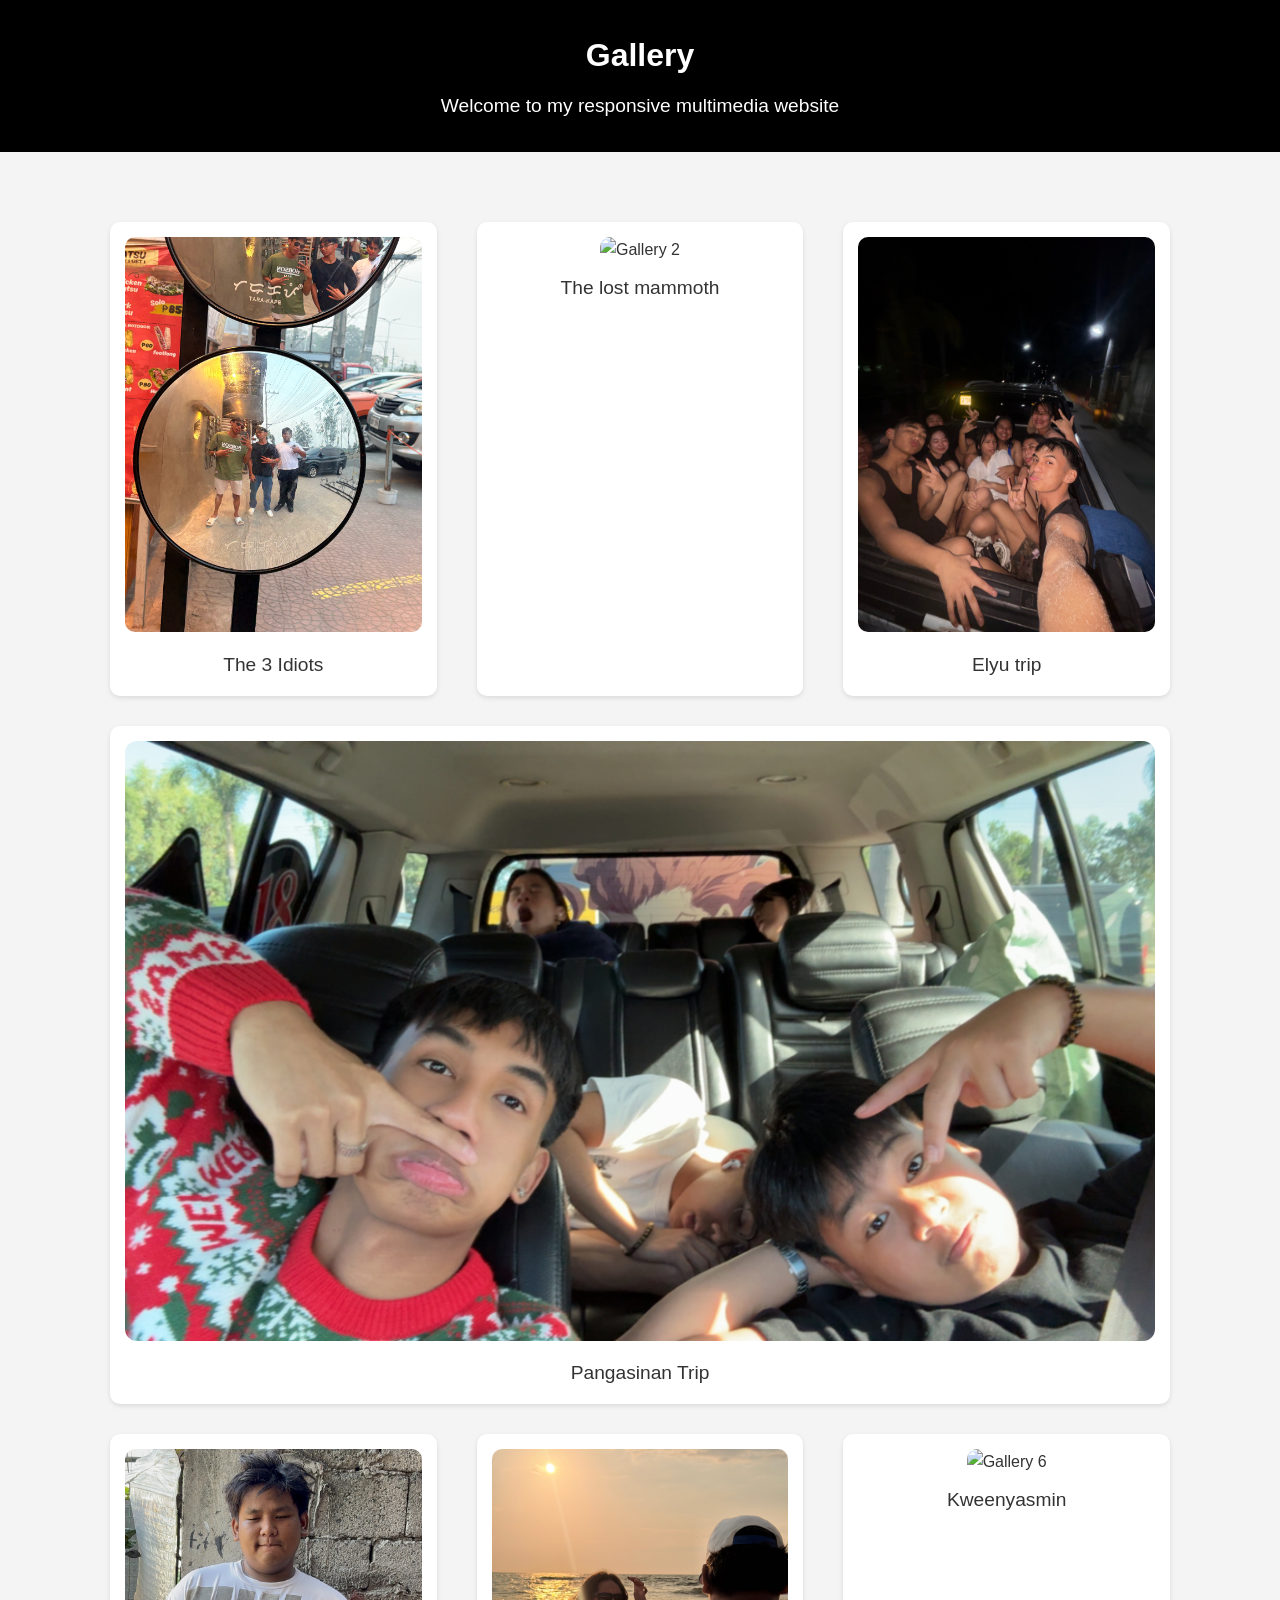
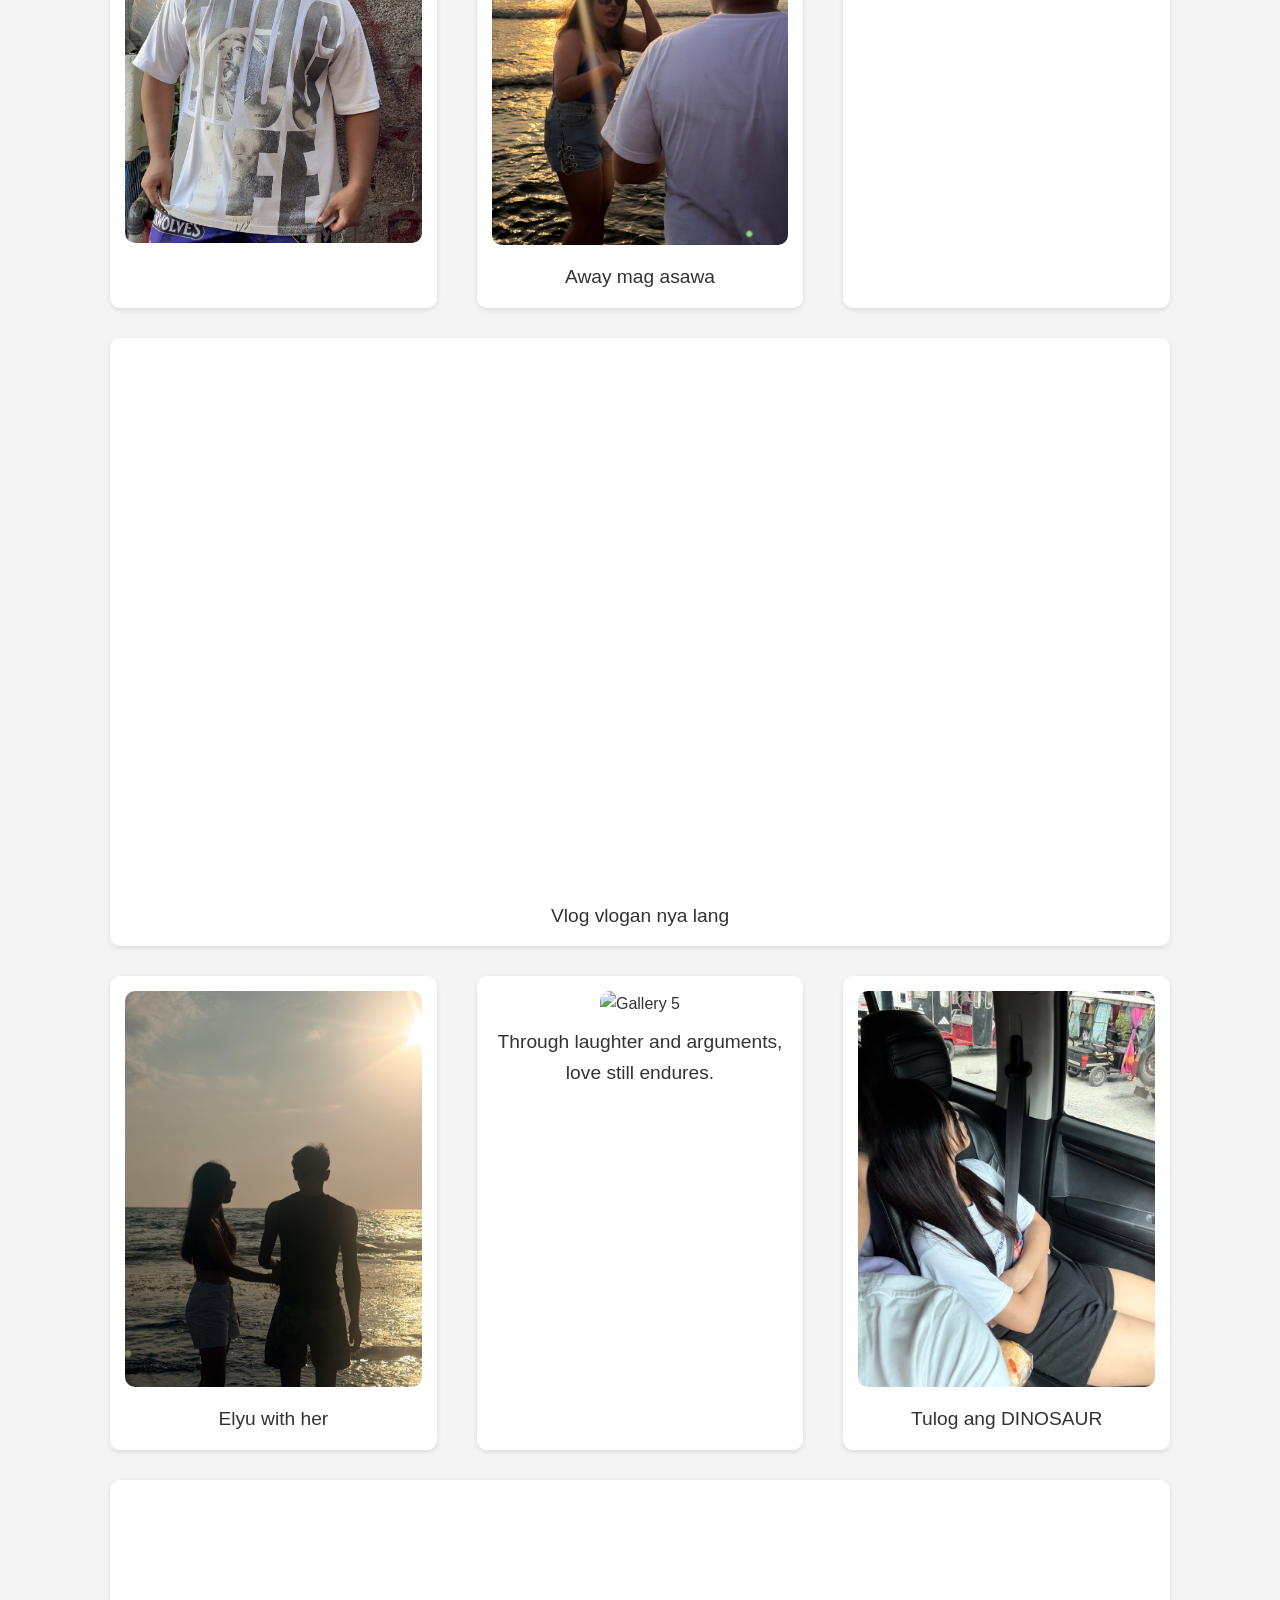
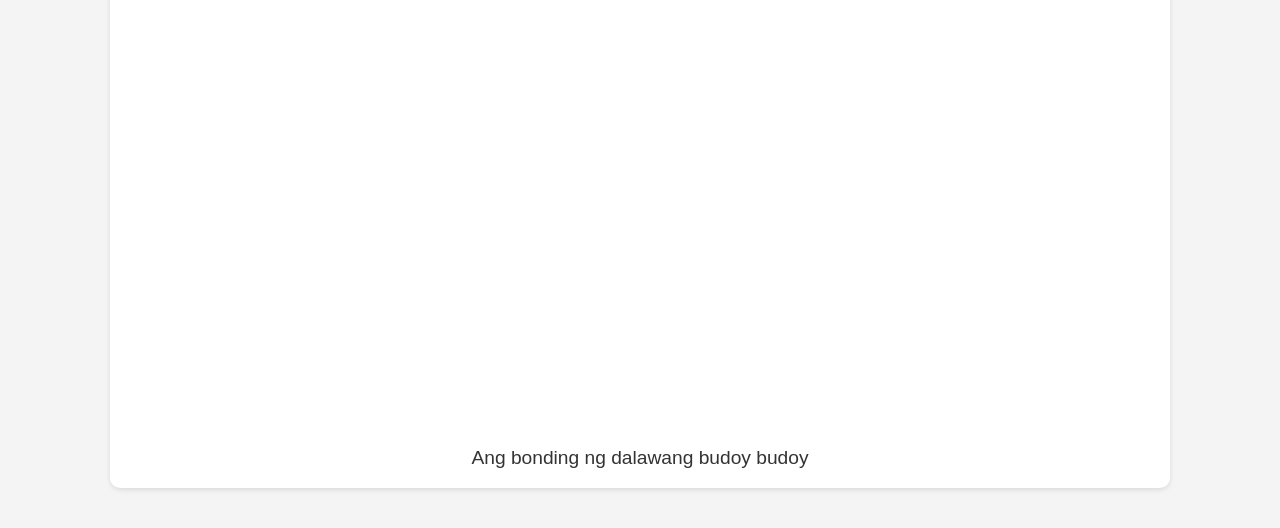
==== gallery.html @ 0f4c8f48 "Add files via upload" ====
<!DOCTYPE html>
<html lang="en">
<head>
  <meta charset="UTF-8">
  <meta name="viewport" content="width=device-width, initial-scale=1.0">
  <title>My Personal Website</title>
  <link rel="stylesheet" href="style.css">
</head>
<body>

<header>
  <h1>Gallery</h1>
  <p>Welcome to my responsive multimedia website</p>
</header>


<section id="gallery">

  <div class="gallery-container">
    <div class="gallery-item">
      <img src="bulacan.jpeg" alt="Gallery 1">
      <p>The 3 Idiots</p>
    </div>

    <div class="gallery-item">
      <img src="Jumbo.jpeg" alt="Gallery 2">
      <p>The lost mammoth</p>
    </div>

    <div class="gallery-item">
      <img src="pickup2.jpeg" alt="Gallery 3">
      <p>Elyu trip</p>
    </div>
  </div>

<div class="gallery-item landscape">
<img src="pangasinan.JPG" alt="Wide Landscape">
<p>Pangasinan Trip</p>
</div>

  <div class="gallery-container">
    <div class="gallery-item" alt="gallery 4">
      <img src="joy.jpeg">
      <p></p>
    </div>

    <div class="gallery-item">
      <img src="dinoma.JPG" alt="Gallery 5">
      <p>Away mag asawa</p>
    </div>

    <div class="gallery-item">
      <img src="budoy.jpeg" alt="Gallery 6">
      <p>Kweenyasmin</p>
    </div>
  </div>

<div class="gallery-item landscape">
   <video autoplay  muted loop>
    <source src="maia.mp4" type="video/mp4">
  </video>
  <p>Vlog vlogan nya lang</p>
</div>

    <div class="gallery-container">
    <div class="gallery-item" alt="gallery 4">
      <img src="dagat.jpg">
      <p>Elyu with her</p>
    </div>

    <div class="gallery-item">
      <img src="us.jpeg" alt="Gallery 5">
      <p>Through laughter and arguments, love still endures.</p>
    </div>

       <div class="gallery-item">
      <img src="sleep.jpg" alt="Gallery 5">
      <p>Tulog ang DINOSAUR</p>
    </div>
    </div>

<div class="gallery-item landscape">
   <video autoplay  muted loop>
    <source src="usvid.mp4" type="video/mp4">
  </video>
  <p>Ang bonding ng dalawang budoy budoy</p>
</div>

</section>

</body>
</html>
---- style.css ----
* {
  margin: 0;
  padding: 0;
  box-sizing: border-box;
}

body {
  font-family: Arial, sans-serif;
  line-height: 1.6;
  background: #f4f4f4;
  color: #333;
}

header {
  background: #000000;
  color: white;
  text-align: center;
  padding: 30px;
}

section {
  padding: 40px 20px;
  max-width: 1100px;
  margin: auto;
}

h2 {
  margin-bottom: 20px;
  color: #0077b6;
  text-align: center;
}

p {
  font-size: 1.2rem;
  margin-top: 10px;
}

.gallery-container {
  display: grid;
  grid-template-columns: repeat(auto-fit, minmax(250px, 1fr));
  gap: 40px; /* increased spacing between rows and columns */
  margin-top: 30px; /* extra space above the gallery */
}

.gallery-item {
  background: white;
  padding: 15px;
  border-radius: 10px;
  text-align: center;
  box-shadow: 0 2px 5px rgba(0,0,0,0.1);
  transition: transform 0.3s ease;
}

.gallery-item:hover {
  transform: scale(1.05);
}

.gallery-item img {
  width: 100%;
  border-radius: 10px;
  object-fit: cover;
}

.gallery-item.landscape {
  grid-column: span 2;       /* make it wider */
  margin-top: 30px;          /* extra space above */
}

.gallery-item.landscape img {
  height: 600px;             /* fixed height for landscape */
  object-fit: cover;         /* ensures it fills neatly */
  border-radius: 12px
}

.gallery-item.landscape video {
  width: 100%;
  height: 500px;       /* fixed height */
  object-fit: cover;   /* fills neatly */
  border-radius: 12px;
  grid-column: span 2;       /* make it wider */
  margin-top: 30px;          /* extra space above */
}
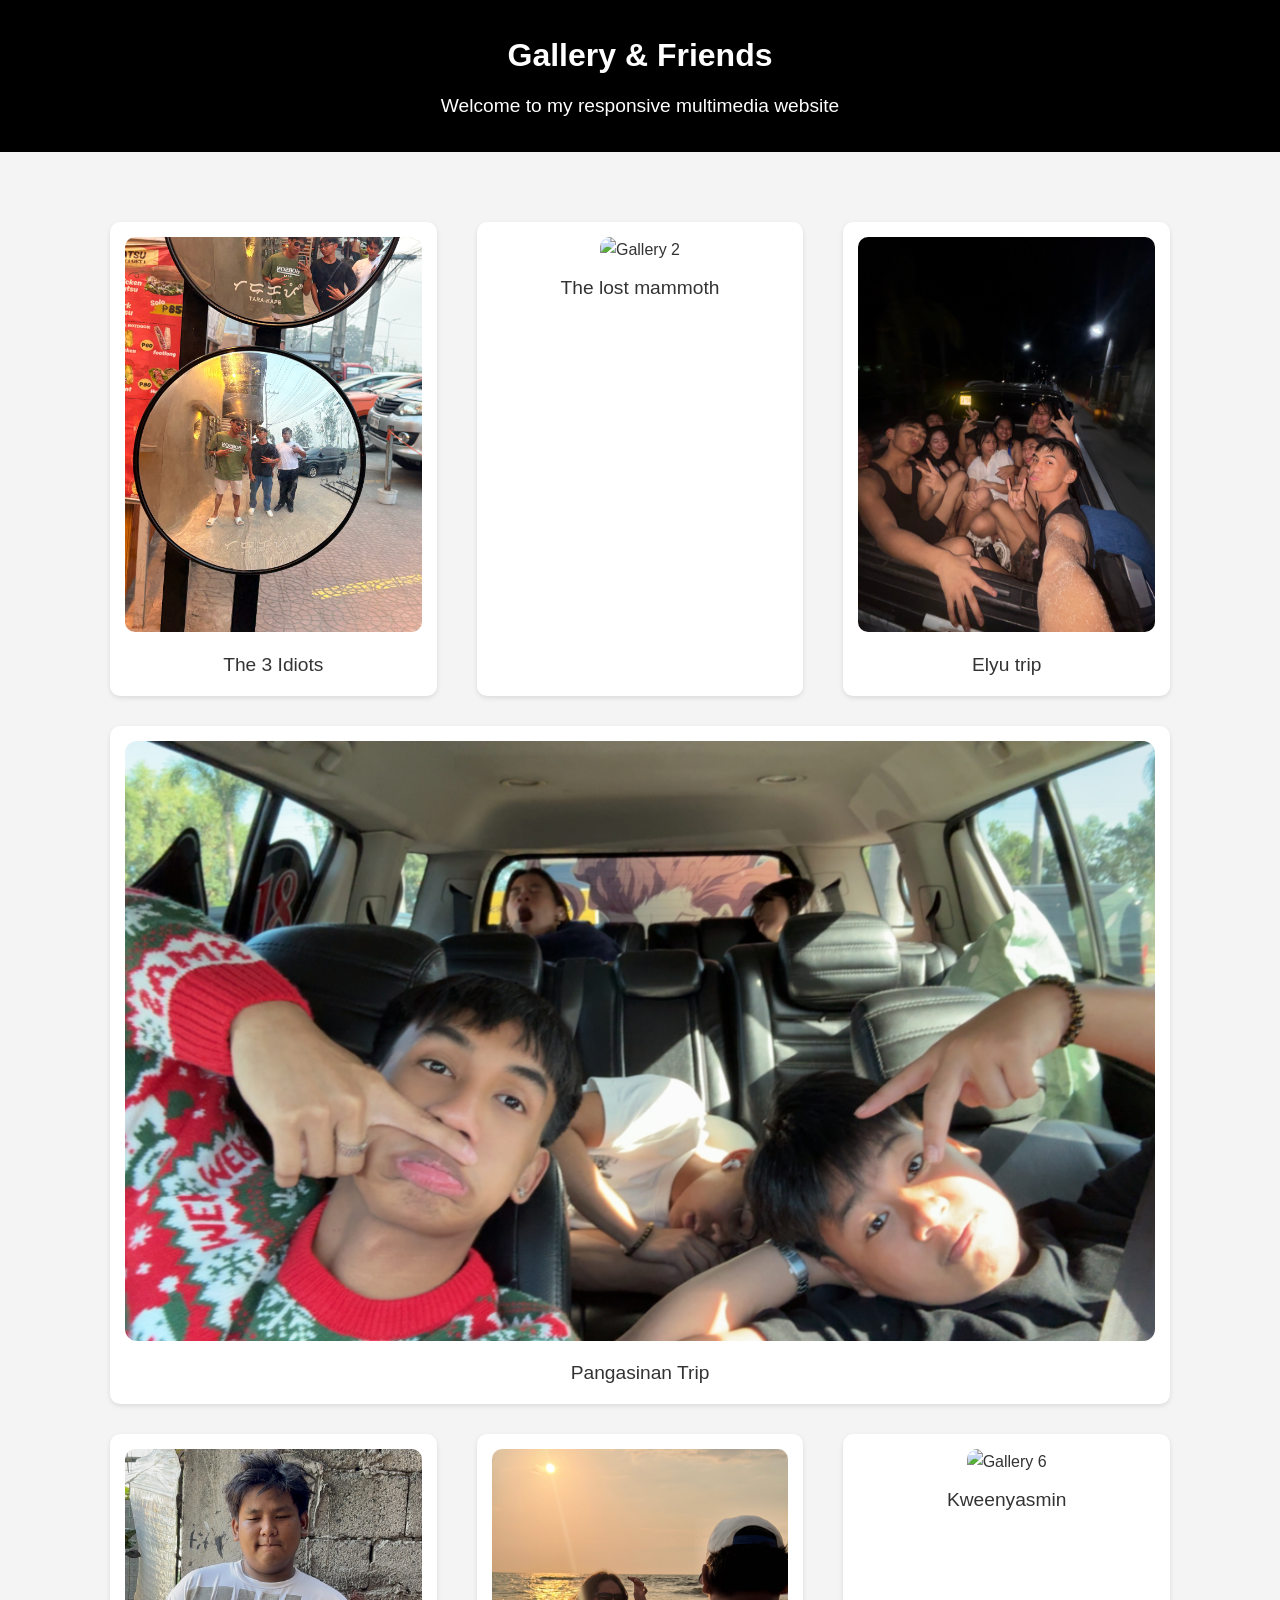
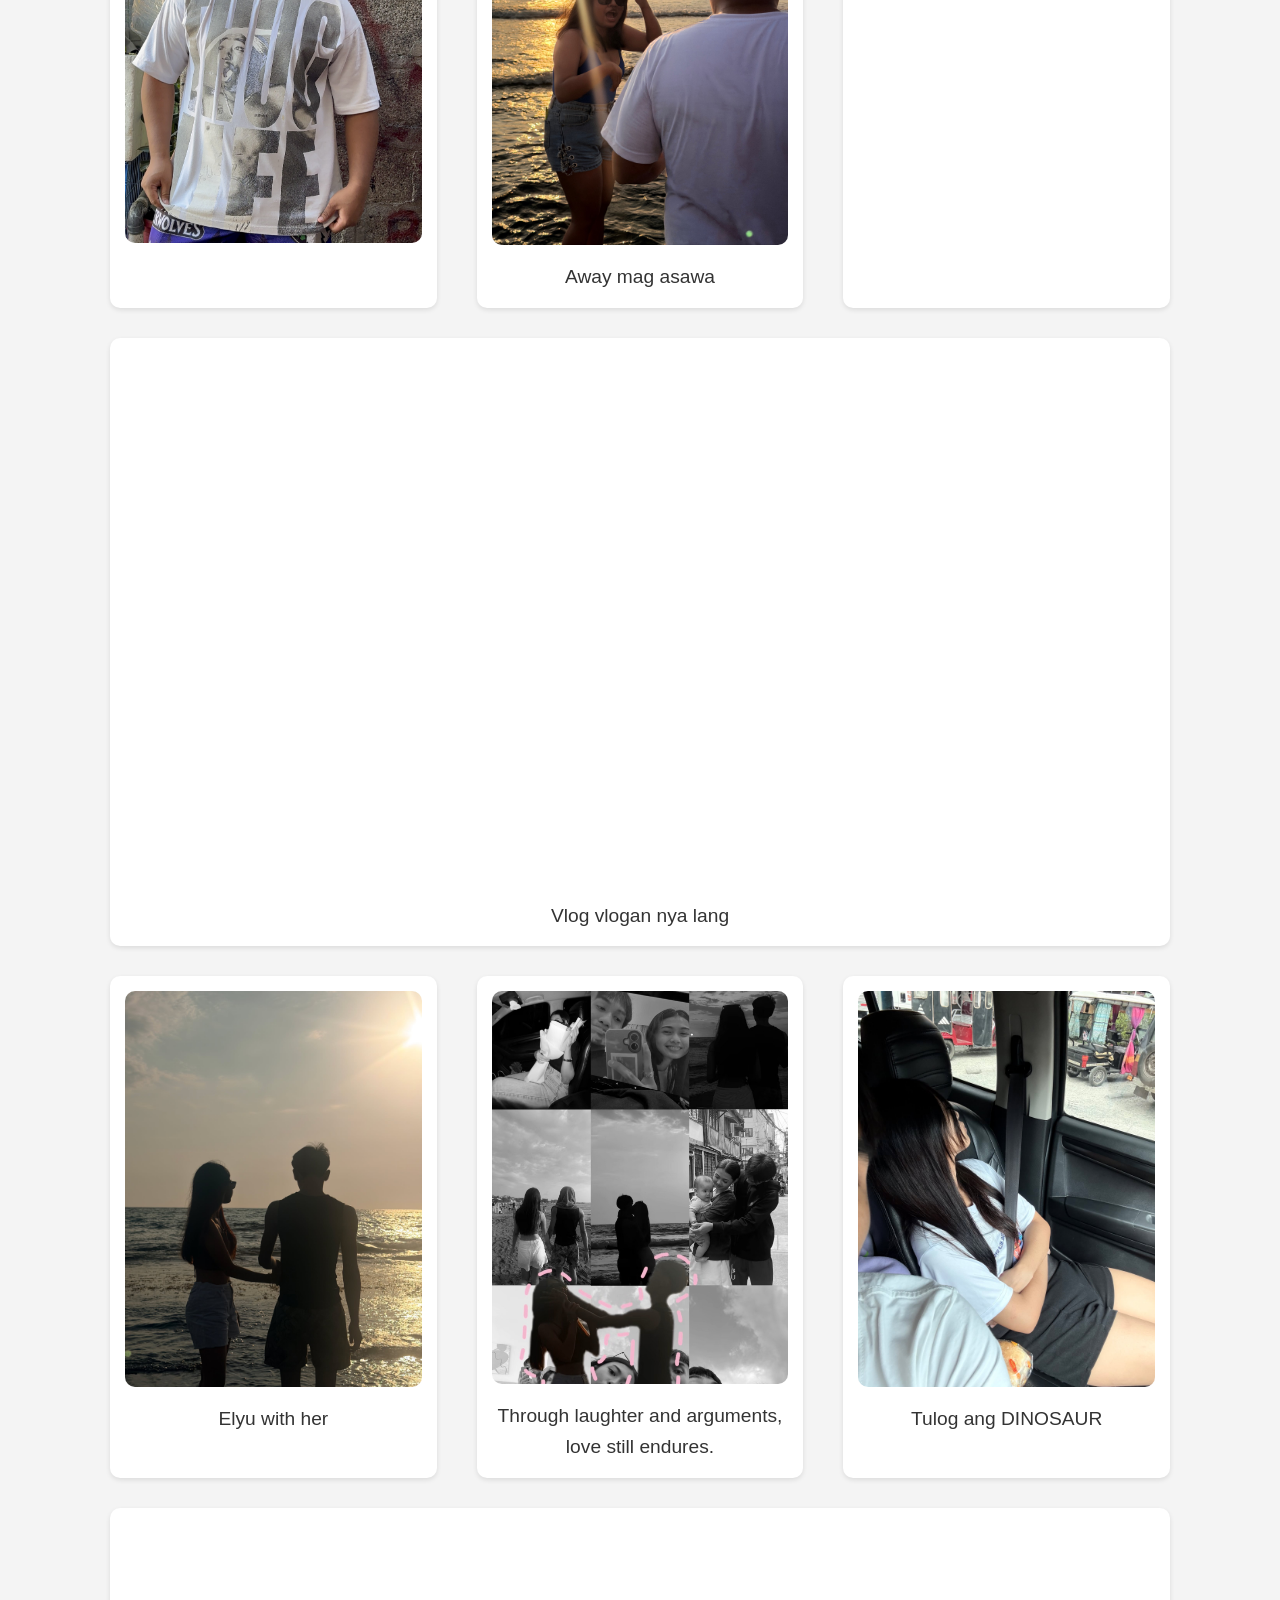
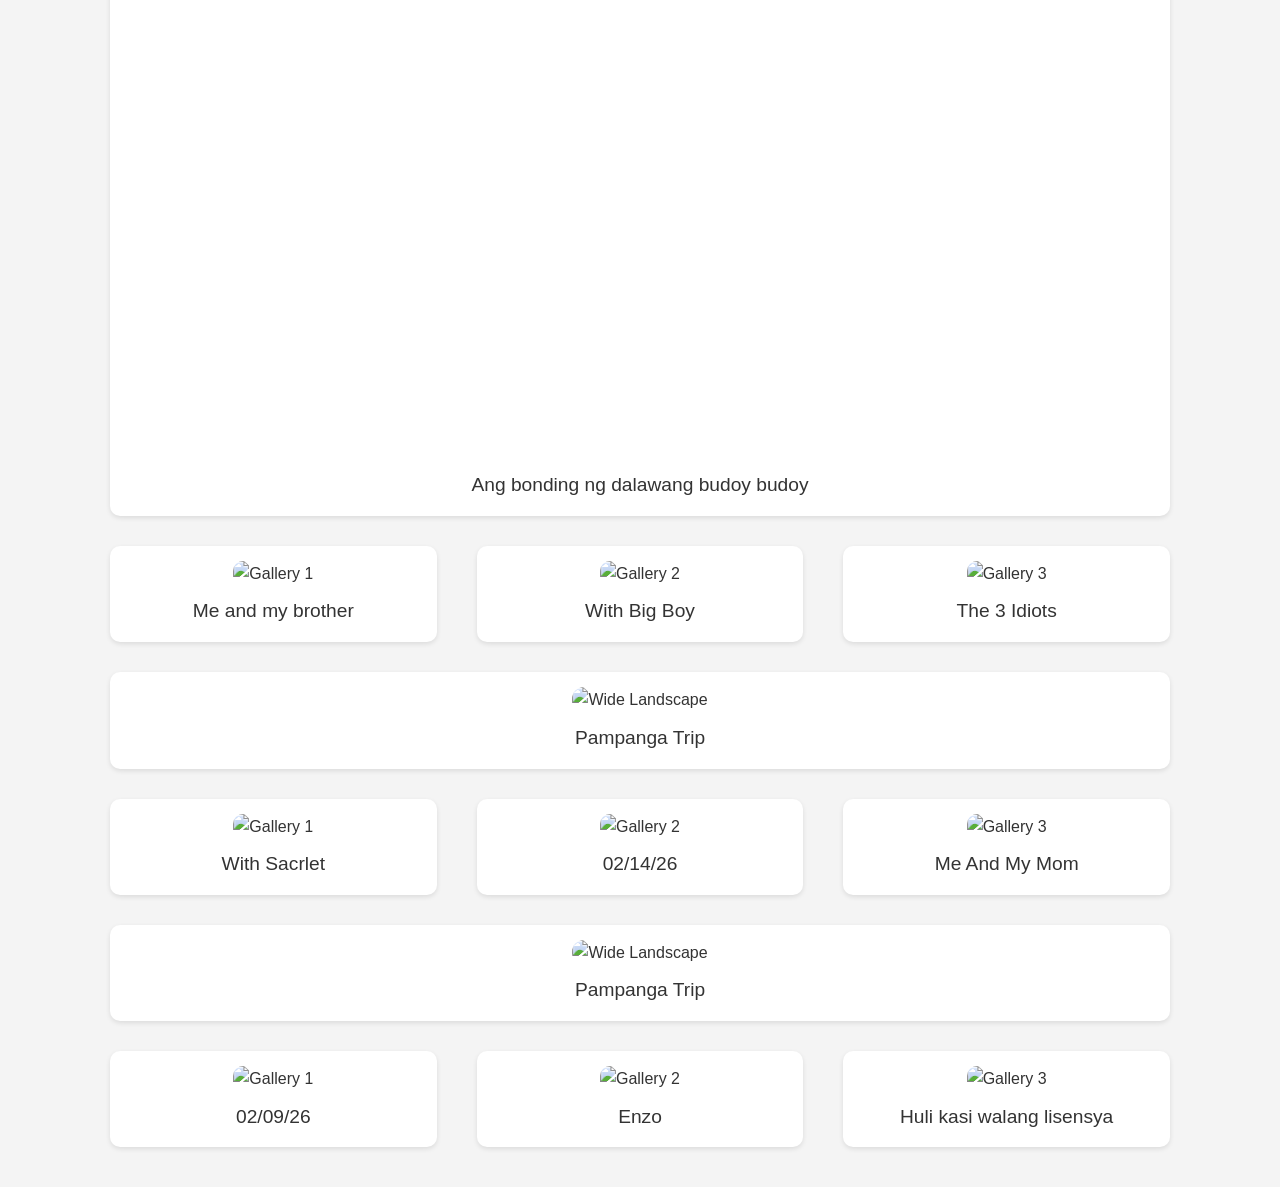
==== commit 5bb611c2: "gallery.html" ====
--- a/gallery.html
+++ b/gallery.html
@@ -9,7 +9,7 @@
 <body>
 
 <header>
-  <h1>Gallery</h1>
+  <h1>Gallery & Friends</h1>
   <p>Welcome to my responsive multimedia website</p>
 </header>
 
@@ -81,12 +81,73 @@
 
 <div class="gallery-item landscape">
    <video autoplay  muted loop>
-    <source src="usvid.mp4" type="video/mp4">
+    <source src="makeup.mp4" type="video/mp4">
   </video>
   <p>Ang bonding ng dalawang budoy budoy</p>
 </div>
 
+<div class="gallery-container">
+    <div class="gallery-item">
+      <img src="wj.jpg" alt="Gallery 1">
+      <p>Me and my brother </p>
+    </div>
+
+    <div class="gallery-item">
+      <img src="qz.jpg" alt="Gallery 2">
+      <p>With Big Boy</p>
+    </div>
+
+    <div class="gallery-item">
+      <img src="3b.jpg" alt="Gallery 3">
+      <p>The 3 Idiots</p>
+    </div>
+  </div>
+
+<div class="gallery-item landscape">
+<img src="mlcla.jpg" alt="Wide Landscape">
+<p>Pampanga Trip</p>
+</div>
+
+<div class="gallery-container">
+    <div class="gallery-item">
+      <img src="ms.jpg" alt="Gallery 1">
+      <p>With Sacrlet</p>
+    </div>
+
+    <div class="gallery-item">
+      <img src="14.jpg" alt="Gallery 2">
+      <p>02/14/26</p>
+    </div>
+
+    <div class="gallery-item">
+      <img src="mom.jpg" alt="Gallery 3">
+      <p>Me And My Mom</p>
+    </div>
+  </div>
+
+<div class="gallery-item landscape">
+<img src="kupal.jpg" alt="Wide Landscape">
+<p>Pampanga Trip</p>
+</div>
+
+<div class="gallery-container">
+    <div class="gallery-item">
+      <img src="antips.jpg" alt="Gallery 1">
+      <p>02/09/26</p>
+    </div>
+
+    <div class="gallery-item">
+      <img src="enzo.jpg" alt="Gallery 2">
+      <p>Enzo</p>
+    </div>
+
+    <div class="gallery-item">
+      <img src="huli.JPG" alt="Gallery 3">
+      <p>Huli kasi walang lisensya</p>
+    </div>
+  </div>
+
 </section>
 
 </body>
-</html>+</html>
